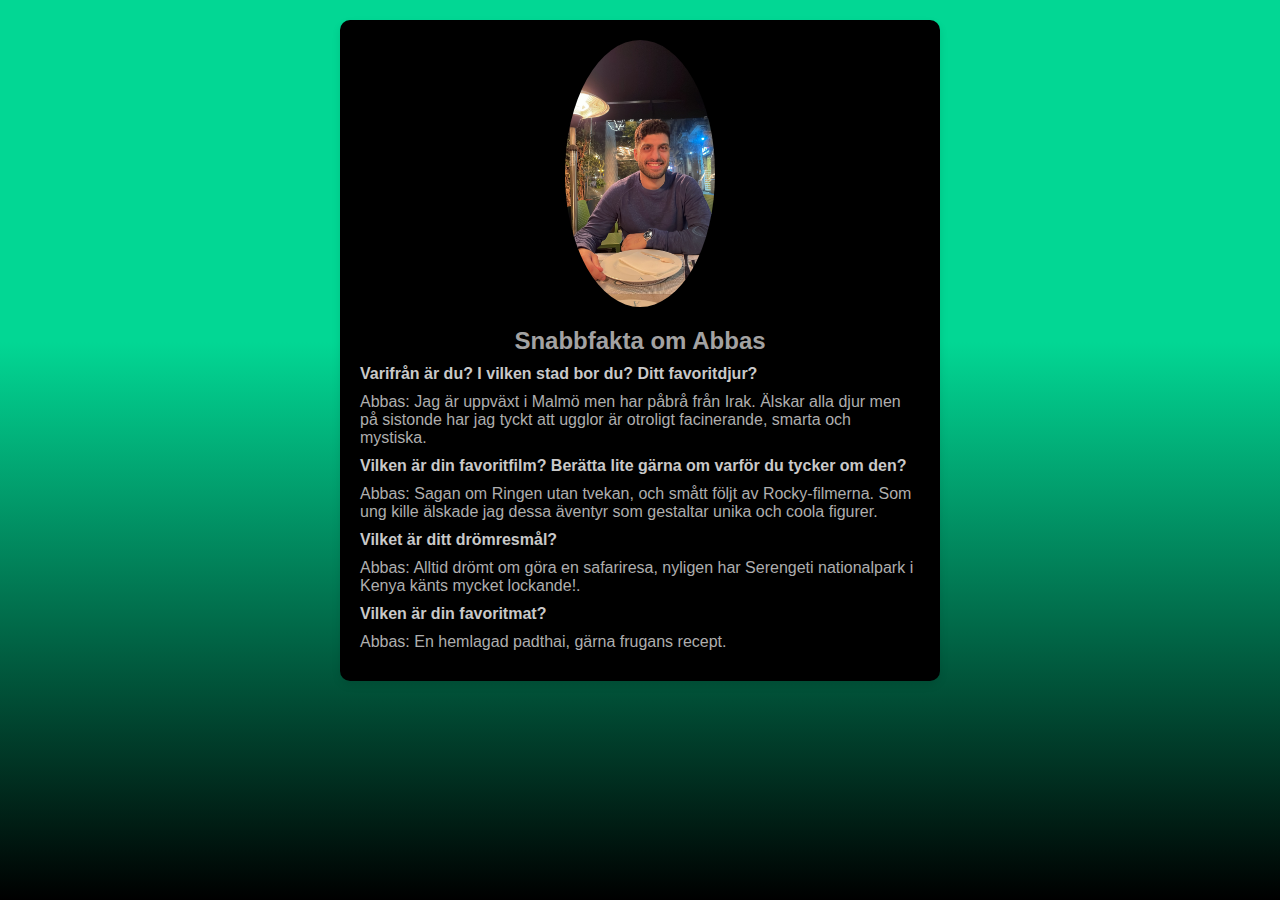
==== abbas.html @ 92864dc2 "Layout klar, porträtt klar, info klar?" ====
<!DOCTYPE html>
<html lang="en">
<head>
    <meta charset="UTF-8">
    <meta name="viewport" content="width=device-width, initial-scale=1.0">
    <title>Abbas</title>
    <link rel="stylesheet" href="styles.css">
</head>
<body>
    <main>
        <section class="profile-section">
            <div class="profile-box">
                <img src="/Images/Abbas.JPG" class="profile-img" alt="Bild på Abbas">
                <h2>Snabbfakta om Abbas</h2>
                <p><strong>Varifrån är du? I vilken stad bor du? Ditt favoritdjur?</strong></p>
                <p>Abbas: Jag är uppväxt i Malmö men har påbrå från Irak. Älskar alla djur men på sistonde har jag tyckt att ugglor är otroligt facinerande, smarta och mystiska.</p>
                <p><strong>Vilken är din favoritfilm? Berätta lite gärna om varför du tycker om den?</strong></p>
                <p>Abbas: Sagan om Ringen utan tvekan, och smått följt av Rocky-filmerna. Som ung kille älskade jag dessa äventyr som gestaltar unika och coola figurer.</p>
                <p><strong>Vilket är ditt drömresmål?</strong></p>
                <p>Abbas: Alltid drömt om göra en safariresa, nyligen har Serengeti nationalpark i Kenya känts mycket lockande!. </p>
                <p><strong>Vilken är din favoritmat?</strong></p>
                <p>Abbas: En hemlagad padthai, gärna frugans recept.  </p>
            </div>
        </section>
    </main>
</body>
</html>
---- styles.css ----
* {
  box-sizing: border-box;
  margin: 0;
  padding: 0;
}

body {
  background: rgb(0, 0, 0);
  background: linear-gradient(
    0deg,
    rgba(0, 0, 0, 1) 0%,
    rgba(2, 215, 148, 1) 62%
  );
  min-height: 100vh;
  font-family: "Montserrat", sans-serif;
}


/* Antons navbar + footer */
:root {
  --main: blue;
  --secondary: black;
  --third: rgb(213, 201, 201);
}

.nav-bar {
  background-color: var(--main);
  height: 2rem;
  width: 100%;
  list-style-type: none;
  display: flex;
  justify-content: flex-end;
  align-items: center;
}

.nav-bar a {
  text-decoration: none;
  color: var(--secondary);
  margin: 0rem 2rem 0.2rem 2rem;
  padding: 0.2rem 1rem;
  border-radius: 0.2rem;
}

.nav-bar a:hover {
  background-color: var(--secondary);
  color: var(--third);
}

footer {
  background-color: var(--main);
  width: 100%;
  height: 1.5rem;
  position: fixed;
  bottom: 0;
  left: 0;
  text-align: center;
}

/* Slut Antons navbar + footer */

/*  button styles */

button {
  background-color: rgb(0, 84, 58);
  font-style: normal;
  font-weight: 400;
  font-size: 30px;
  line-height: 55px;
  color: rgb(195, 245, 229);
  min-height: 50px;
  border: 2px solid white !important;
  min-width: 100px;
  border: none;
  border-radius: 20%;
  text-shadow: 2px 2px 2px rgb(40, 39, 39);
  -webkit-box-shadow: 10px 10px 5px 0px rgba(0, 0, 0, 0.75);
  -moz-box-shadow: 10px 10px 5px 0px rgba(0, 0, 0, 0.75);
  box-shadow: 10px 10px 5px 0px rgba(0, 0, 0, 0.75);
}

button:hover {
  opacity: 0.85;
}

*.dark-mode {
  background-color: #1b1b1b;
  color: #ffffff;
}

.heroContainer {
  display: grid;
  grid-column: 1;
  margin: 50px;
  gap: 5px;
}

.image {
  transition: all 0.2s ease-in-out;
  border-radius: 7px;
  width: 100%;
}
.image:hover {
  transform: scale(0.97);
  opacity: 0.85;
}
h1:hover {
  border-radius: 7px;
}
.about_us {
  display: flex;
  justify-content: center;
  align-items: center;
}

#darkModeToggle {
  border: none;
  border-radius: 3px;
  padding: 10px;
  background-color: rgb(43, 136, 136);
  color: white;
}

button:hover {
  background-color: #ffff;
  color: black;
}


/* Alice styling for contact page starts */

.contactPageWrapper {
  display: grid;
  grid-template-columns: 1 1fr;
}

@media screen and (min-width: 480px) {
  .contactPageMain {
    display: grid;
    grid-template-areas:
    "text form";
  }
}

  @media screen and (min-width: 480px) {
    .contactPageMain {
      display: grid;
      grid-template-areas:
      "text form";
  }
}

  @media screen and (min-width: 768px) {
      .contactPageMain {
        display: grid;
        grid-template-areas:
        "text form";
  }
}

  @media screen and (min-width: 1024px) {
    .contactPageMain {
      display: grid;
      grid-template-areas:
      "text form";
  }
}

/* Alice styling contact page ends */

/* Abbas om oss styling */

.Omossh1 {text-align: center;}

.grid-container {
  margin: 70px auto;
  display: grid;
  grid-template-rows: repeat(3, 200px);
  grid-template-columns: repeat(2, 200px);
  justify-content: center;
  align-items: center;
  grid-gap: 150px;
  grid-template-areas:
  "  image1 image2 "
  " image3 image4"
  " image5 .     " ;
  
 
  
}


.image1box {
  grid-area: image1;
  cursor: pointer;
  
 
}
.image2box {
  grid-area: image2;
  
}
.image3box {
  grid-area: image3;
 
}
.image4box {
  grid-area: image4;
 
}

.image5box {
  grid-area: image5;
}

/* Sektionen för profilen */
.profile-section {
  display: flex;
  justify-content: center;
}

/* Stil för textboxen */
.profile-box {
  background-color: rgb(0, 0, 0);
  border-radius: 10px;
  padding: 20px;
  box-shadow: 0 4px 8px rgba(0, 0, 0, 0.1);
  max-width: 600px;
  width: 100%;
  margin-top: 20px;
  text-align: left;
}

/* Profilbild */
.profile-img {
  display: block;
  margin: 0 auto 20px auto;
  width: 150px;
  height: auto;
  border-radius: 50%;
}

/* Rubrik */
h2 {
  color: #a3a2a2;
  font-size: 24px;
  margin-bottom: 10px;
  text-align: center;
}

/* Stark text för frågor */
strong {
  color: #c9c9c9;
}

/* Standard paragraf */
p {
  color: #aeaeae;
  font-size: 16px;
  margin-bottom: 10px;
}
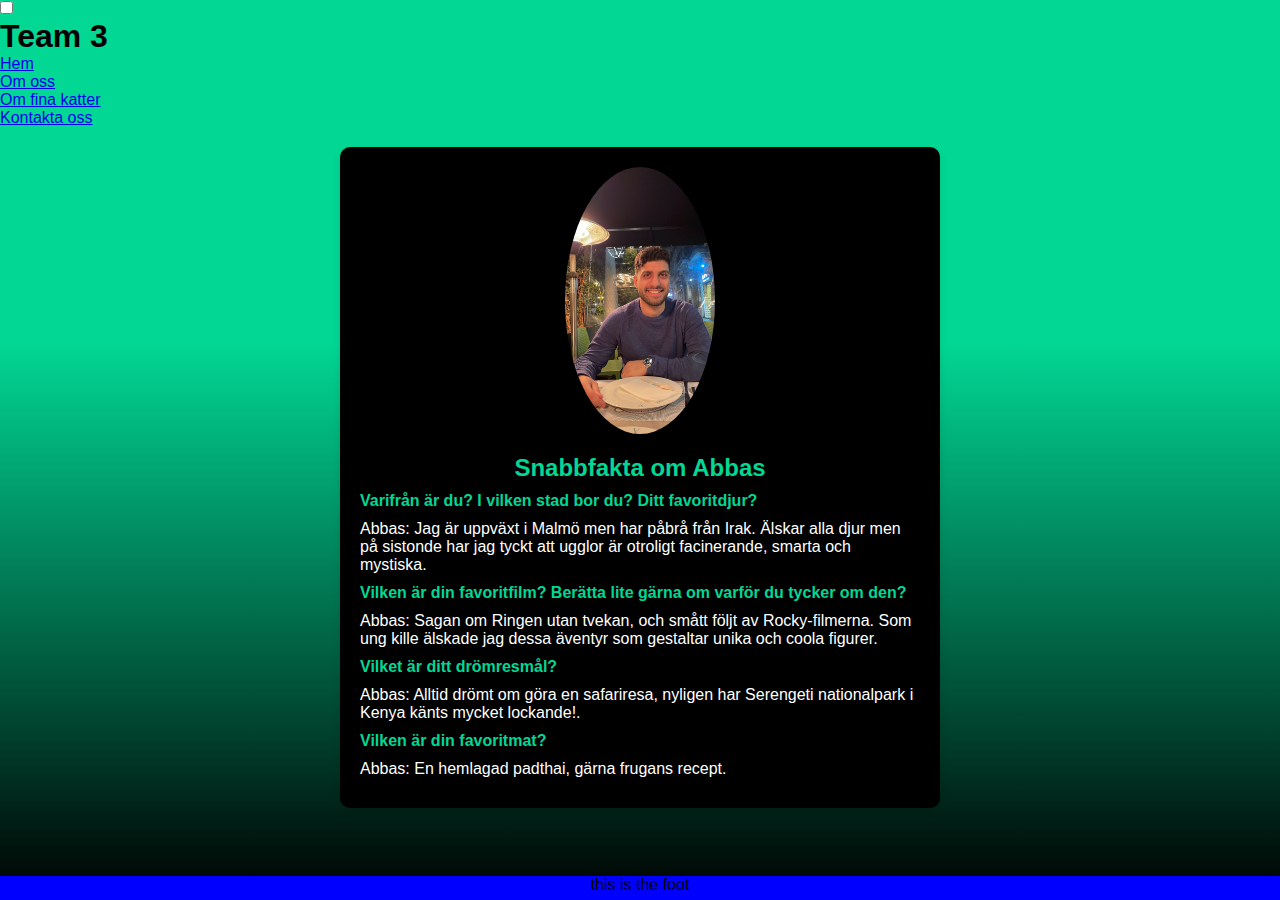
==== commit 81e5729b: "latest" ====
--- a/abbas.html
+++ b/abbas.html
@@ -8,6 +8,22 @@
 </head>
 <body>
     <main>
+        <header>
+            <nav class="navbar">
+            <input type="checkbox" id="menu-toggle" />
+            <label for="menu-toggle" class="hamburger-menu">
+              <span class="line"></span>
+              <span class="line"></span>
+              <span class="line"></span>
+            </label>
+            <h1 class="logo">Team 3</h1>
+            <ul class="nav-links">
+              <li><a href="/">Hem</a></li>
+              <li><a href="/omoss.html">Om oss</a></li>
+              <li><a href="/katter.html">Om fina katter</a></li>
+              <li><a href="/kontakta-oss.html">Kontakta oss</a></li>
+            </ul>
+          </nav></header>
         <section class="profile-section">
             <div class="profile-box">
                 <img src="/Images/Abbas.JPG" class="profile-img" alt="Bild på Abbas">
@@ -23,5 +39,7 @@
             </div>
         </section>
     </main>
+    <footer>this is the foot</footer>
+
 </body>
 </html>--- a/styles.css
+++ b/styles.css
@@ -139,6 +139,7 @@
     grid-template-areas:
     "text form";
   }
+  
 }
 
   @media screen and (min-width: 480px) {
@@ -169,47 +170,83 @@
 
 /* Abbas om oss styling */
 
-.Omossh1 {text-align: center;}
+.Omossh1 {
+  text-align: center;
+  margin: 30px auto;
+  padding: 10px
+}
 
 .grid-container {
   margin: 70px auto;
   display: grid;
-  grid-template-rows: repeat(3, 200px);
+  grid-template-rows: repeat(2, 200px);
   grid-template-columns: repeat(2, 200px);
   justify-content: center;
   align-items: center;
   grid-gap: 150px;
   grid-template-areas:
-  "  image1 image2 "
+  " image1 image2 "
   " image3 image4"
   " image5 .     " ;
   
+  
  
-  
 }
 
 
 .image1box {
   grid-area: image1;
-  cursor: pointer;
-  
- 
-}
+  width: 100%;
+  transition: all 0.5s ease-in-out;
+  border-radius: 10px;
+}
+
+.image1box:hover {
+  transform: scale(1.2);
+}
+
 .image2box {
   grid-area: image2;
-  
-}
+  width: 100%;
+  transition: all 0.5s ease-in-out;
+  border-radius: 10px;
+  
+}
+.image2box:hover {
+  transform: scale(1.2);
+}
+
 .image3box {
   grid-area: image3;
+  width: 100%;
+  transition: all 0.5s ease-in-out;
+  border-radius: 10px;
  
 }
+.image3box:hover {
+  transform: scale(1.2);
+}
+
 .image4box {
   grid-area: image4;
+  width: 100%;
+  transition: all 0.5s ease-in-out;
+  border-radius: 10px;
  
+}
+.image4box:hover {
+  transform: scale(1.2);
 }
 
 .image5box {
   grid-area: image5;
+  width: 100%;
+  transition: all 0.5s ease-in-out;
+  border-radius: 10px;
+  
+}
+.image5box:hover {
+  transform: scale(1.2);
 }
 
 /* Sektionen för profilen */
@@ -241,7 +278,7 @@
 
 /* Rubrik */
 h2 {
-  color: #a3a2a2;
+  color: rgba(2, 215, 148, 1);
   font-size: 24px;
   margin-bottom: 10px;
   text-align: center;
@@ -249,12 +286,22 @@
 
 /* Stark text för frågor */
 strong {
-  color: #c9c9c9;
+  color: rgba(2, 215, 148, 1);
 }
 
 /* Standard paragraf */
 p {
-  color: #aeaeae;
+  color: #ffffff;
   font-size: 16px;
   margin-bottom: 10px;
 }
+
+@media screen and (min-width: 320px) and (max-width: 460px) {
+
+  .grid-container{ 
+    display: flex;
+    flex-direction: column;
+    justify-content: center;
+  }
+
+}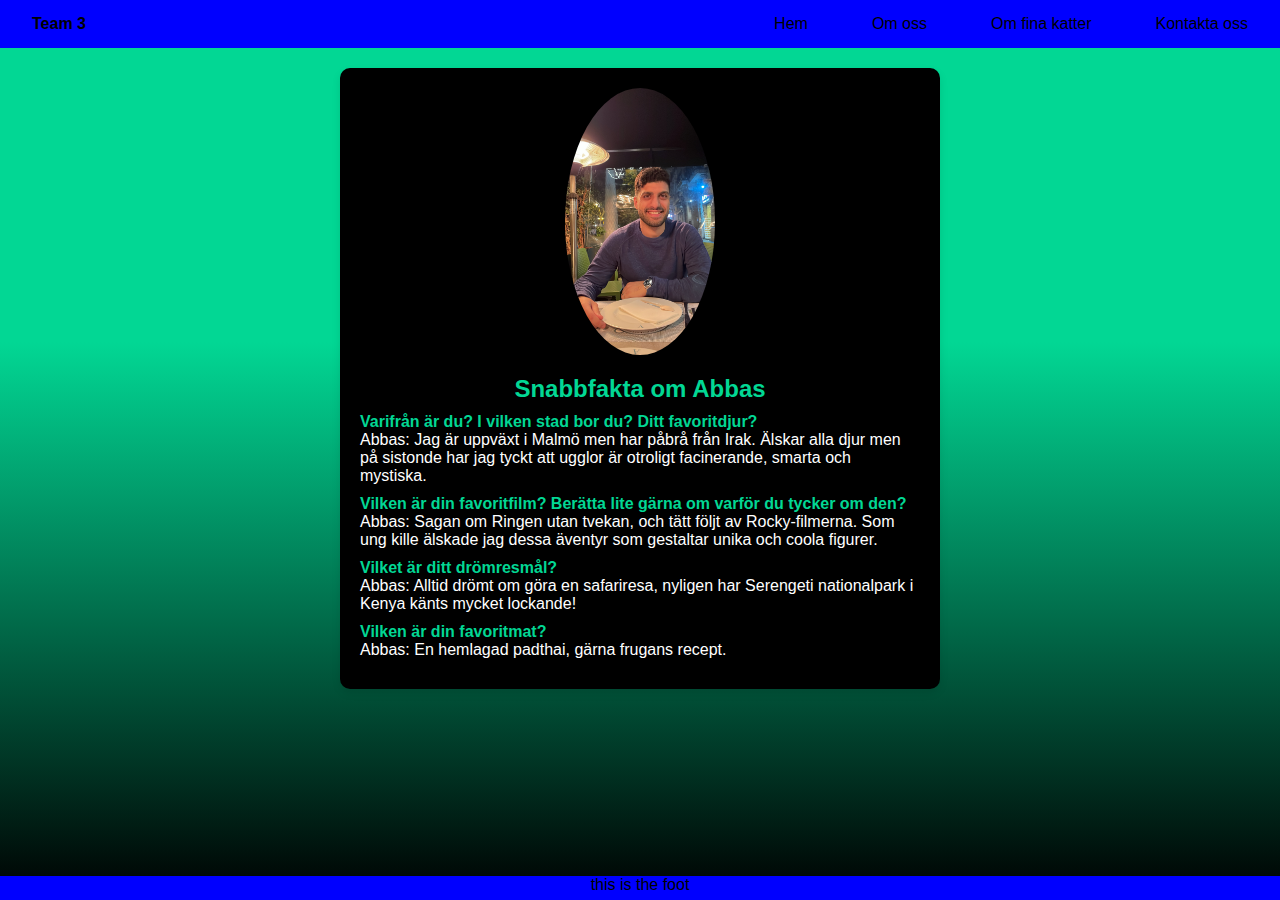
==== commit 88e5529e: "added classes to p, and adjusted h1 in om oss." ====
--- a/abbas.html
+++ b/abbas.html
@@ -29,13 +29,13 @@
                 <img src="/Images/Abbas.JPG" class="profile-img" alt="Bild på Abbas">
                 <h2>Snabbfakta om Abbas</h2>
                 <p><strong>Varifrån är du? I vilken stad bor du? Ditt favoritdjur?</strong></p>
-                <p>Abbas: Jag är uppväxt i Malmö men har påbrå från Irak. Älskar alla djur men på sistonde har jag tyckt att ugglor är otroligt facinerande, smarta och mystiska.</p>
+                <p class="citat">Abbas: Jag är uppväxt i Malmö men har påbrå från Irak. Älskar alla djur men på sistonde har jag tyckt att ugglor är otroligt facinerande, smarta och mystiska.</p>
                 <p><strong>Vilken är din favoritfilm? Berätta lite gärna om varför du tycker om den?</strong></p>
-                <p>Abbas: Sagan om Ringen utan tvekan, och smått följt av Rocky-filmerna. Som ung kille älskade jag dessa äventyr som gestaltar unika och coola figurer.</p>
+                <p class="citat">Abbas: Sagan om Ringen utan tvekan, och tätt följt av Rocky-filmerna. Som ung kille älskade jag dessa äventyr som gestaltar unika och coola figurer.</p>
                 <p><strong>Vilket är ditt drömresmål?</strong></p>
-                <p>Abbas: Alltid drömt om göra en safariresa, nyligen har Serengeti nationalpark i Kenya känts mycket lockande!. </p>
+                <p class="citat">Abbas: Alltid drömt om göra en safariresa, nyligen har Serengeti nationalpark i Kenya känts mycket lockande!</p>
                 <p><strong>Vilken är din favoritmat?</strong></p>
-                <p>Abbas: En hemlagad padthai, gärna frugans recept.  </p>
+                <p class="citat">Abbas: En hemlagad padthai, gärna frugans recept.  </p>
             </div>
         </section>
     </main>
--- a/styles.css
+++ b/styles.css
@@ -15,48 +15,129 @@
   font-family: "Montserrat", sans-serif;
 }
 
-
-/* Antons navbar + footer */
+/* Antons navbar*/
 :root {
   --main: blue;
   --secondary: black;
   --third: rgb(213, 201, 201);
 }
 
-.nav-bar {
+header {
+  position: sticky;
+  top: 0;
+}
+
+.navbar {
   background-color: var(--main);
-  height: 2rem;
+  display: flex;
+  justify-content: space-between;
+  align-items: center;
+  height: 3rem;
   width: 100%;
+  position: relative;
+}
+
+.nav-links {
   list-style-type: none;
   display: flex;
   justify-content: flex-end;
   align-items: center;
-}
-
-.nav-bar a {
+  font-size: 1rem;
+  white-space: nowrap;
+  overflow: hidden;
+}
+
+.nav-links a {
   text-decoration: none;
   color: var(--secondary);
   margin: 0rem 2rem 0.2rem 2rem;
-  padding: 0.2rem 1rem;
-  border-radius: 0.2rem;
-}
-
-.nav-bar a:hover {
+}
+
+.navbar a:hover {
+  color: var(--third);
+}
+
+.navbar .logo {
+  font-size: 1rem;
+  margin: 0rem 2rem;
+}
+
+.hamburger-menu {
+  display: none;
+  margin: 1rem;
+  border: solid 0.1rem var(--secondary);
+  border-radius: 0.3rem;
+}
+
+.hamburger-menu .line {
+  display: block;
+  width: 1.5rem;
+  height: 0.15rem;
   background-color: var(--secondary);
-  color: var(--third);
-}
-
+  margin: 0.2rem;
+}
+
+#menu-toggle {
+  display: none;
+}
+
+@media (max-width: 768px) {
+  .navbar {
+    display: flex;
+    justify-content: space-between;
+    flex-direction: row-reverse;
+  }
+
+  .nav-links {
+    display: hidden;
+    flex-direction: column;
+    position: absolute;
+    top: 100%;
+    right: 0;
+    background-color: var(--main);
+    text-align: center;
+    padding: 1rem 0;
+    font-size: 0.9rem;
+    border-radius: 0 0 0 1rem;
+    opacity: 0;
+    transform: translateY(-1rem);
+    transition: opacity 0.5s, transform 1s;
+  }
+
+  .nav-links li {
+    margin: 1rem;
+  }
+
+  #menu-toggle:checked ~ .nav-links {
+    display: flex;
+    opacity: 1;
+    transform: translateY(0);
+  }
+
+  .hamburger-menu {
+    display: block;
+  }
+}
+
+@media (max-width: 480px) {
+  .nav-links {
+    font-size: 0.8rem;
+  }
+}
+
+/*Slut på navbar, start på footer*/
 footer {
   background-color: var(--main);
   width: 100%;
   height: 1.5rem;
+  margin-top: 1rem;
   position: fixed;
   bottom: 0;
   left: 0;
   text-align: center;
 }
 
-/* Slut Antons navbar + footer */
+/* Slut på footer */
 
 /*  button styles */
 
@@ -126,54 +207,211 @@
 }
 
 
-/* Alice styling for contact page starts */
-
-.contactPageWrapper {
+/* Alice contact page styling start */
+
+.contactPageMain {
   display: grid;
-  grid-template-columns: 1 1fr;
-}
-
+  grid-template-columns: 1fr;
+  grid-template-areas: 
+        "text"
+        "form"
+        "details";
+  gap: 2rem;
+  padding: 2rem;
+}
+
+.contactForm, .contactDetails {
+  background-color: #fff;
+  padding: 2rem;
+  border-radius: 1rem;
+  border: 0.5rem solid #000;
+}
+
+/* Styling for text and form */
+.contactText {
+  grid-area: text;
+  font-size: 2rem;
+  h1 {
+    color: white;
+  }
+}
+
+.contactDetails {
+  grid-area: details;
+  background-color: #fff;
+  border-radius: 2rem;
+  padding: 2rem;
+}
+
+.contactForm {
+  grid-area: form;
+  gap: 1rem;
+}
+
+.contactForm label {
+  font-weight: bold;
+}
+
+.contactForm input, .contactForm textarea .contactForm button {
+  padding: 0.5rem;
+  border: 1px solid #000;
+  border-radius: 5px;
+  width: 100%;
+  margin-bottom: 2rem;
+}
+
+/* Responsive Layouts */
 @media screen and (min-width: 480px) {
   .contactPageMain {
-    display: grid;
-    grid-template-areas:
-    "text form";
-  }
-  
-}
-
-  @media screen and (min-width: 480px) {
-    .contactPageMain {
+    padding: 4rem;
+}
+}
+
+@media screen and (min-width: 768px) {
+  .contactPageMain {
+    grid-template-columns: 1fr 1fr; /* Two columns for medium-sized screens */
+    grid-template-areas: 
+      "text form"
+      "details details"; /* Text and form in two columns, details spans both columns */
+}
+
+}
+
+
+  @media screen and (min-width: 1024px) {
+    .contactPageWrapper {
       display: grid;
       grid-template-areas:
-      "text form";
-  }
-}
-
-  @media screen and (min-width: 768px) {
-      .contactPageMain {
-        display: grid;
-        grid-template-areas:
-        "text form";
-  }
-}
-
-  @media screen and (min-width: 1024px) {
-    .contactPageMain {
-      display: grid;
-      grid-template-areas:
-      "text form";
-  }
-}
-
-/* Alice styling contact page ends */
+           "text form details"; /* Text in the first column, form in the middle, details in the third column */
+      height: 100%;
+      align-items: stretch;
+      h1 {
+        font-size: 4rem;
+      }
+        }
+}
+
+/* Alice contact page styling ends */
+
+/* Rhi Katter styling begins */
+
+.katter-title {
+  font-size: 50px;
+  line-height: 55px;
+  color: #FFFFFF;
+  display: flex;
+  justify-content: center;
+  align-items: center;
+  margin-top: 5rem;
+  margin-bottom: 2rem;
+  text-align: center;
+  text-shadow:  5px 5px 5px rgb(40, 39, 39);
+}
+
+.container {
+  display: flex;
+  justify-content: center;
+  align-items: center;
+  flex-wrap: wrap;   
+  min-height: 100%;
+  padding-bottom: 5rem;
+}
+
+
+.card{
+  text-shadow:  2px 2px 2px rgb(40, 39, 39);
+  font-style: normal;
+  font-weight: 400;
+  font-size: 40px;
+  line-height: 25px;
+  color: #FFFFFF;
+  margin: 2rem;
+  border: 7px solid white;
+  border-radius: 20px;
+  height: 20rem;
+  width: 20rem;
+  display: flex;
+  justify-content: center;
+  align-items: center;
+  -webkit-box-shadow: 10px 10px 5px 0px rgba(0,0,0,0.75);
+  -moz-box-shadow: 10px 10px 5px 0px rgba(0,0,0,0.75);
+  box-shadow: 10px 10px 5px 0px rgba(0,0,0,0.75);
+  cursor: default;
+}
+
+.cardOne:hover {
+  transition: .2s;
+  transform: scale(1.1);
+  background-image: url(images/luna.jpg);
+  background-size: cover;
+  background-position: center;
+}
+
+.cardTwo:hover {
+  transition: .2s;
+  transform: scale(1.1);
+  background-image: url(images/loki.jpg);
+  background-size: cover;
+  background-position: center;
+}
+.cardThree:hover {
+  transition: .2s;
+  transform: scale(1.1);
+  background-image: url(images/coco.jpg);
+  background-size: cover;
+  background-position: center;
+}
+.cardFour:hover {
+  transition: .2s;
+  transform: scale(1.1);
+  background-image: url(images/charlie.jpg);
+  background-size: cover;
+}
+.cardFive:hover {
+  transition: .2s;
+  transform: scale(1.1);
+  background-image: url(images/milo.jpg);
+  background-size: cover;
+}
+.cardSix:hover {
+  transition: .2s;
+  transform: scale(1.1);
+  background-image: url(images/bella.jpg);
+  background-size: cover;
+  background-position: center;
+}
+
+@media (max-width: 768px) {
+  
+  .card {
+    height: 15rem;
+    width: 15rem;
+  }
+
+}
+
+@media (max-width: 425px) {
+  
+  .katter-title {
+    font-size: 45px;
+    line-height: 50px;
+  }
+
+}
+
+/* Rhi Katter styling begins */
 
 /* Abbas om oss styling */
 
 .Omossh1 {
+  margin: 30px auto;
+  color: #FFFFFF;
+  line-height: 100px;
+  display: flex;
+  justify-content: center;
   text-align: center;
-  margin: 30px auto;
-  padding: 10px
+  font-size: 50px;
+
 }
 
 .grid-container {
@@ -196,9 +434,9 @@
 
 .image1box {
   grid-area: image1;
-  width: 100%;
   transition: all 0.5s ease-in-out;
   border-radius: 10px;
+  
 }
 
 .image1box:hover {
@@ -207,7 +445,6 @@
 
 .image2box {
   grid-area: image2;
-  width: 100%;
   transition: all 0.5s ease-in-out;
   border-radius: 10px;
   
@@ -218,7 +455,6 @@
 
 .image3box {
   grid-area: image3;
-  width: 100%;
   transition: all 0.5s ease-in-out;
   border-radius: 10px;
  
@@ -229,7 +465,6 @@
 
 .image4box {
   grid-area: image4;
-  width: 100%;
   transition: all 0.5s ease-in-out;
   border-radius: 10px;
  
@@ -240,7 +475,6 @@
 
 .image5box {
   grid-area: image5;
-  width: 100%;
   transition: all 0.5s ease-in-out;
   border-radius: 10px;
   
@@ -290,18 +524,28 @@
 }
 
 /* Standard paragraf */
-p {
+.namn{
   color: #ffffff;
   font-size: 16px;
   margin-bottom: 10px;
+  text-decoration: inherit;
+}
+
+.citat {
+  color: #ffffff;
+  font-size: 16px;
+  margin-bottom: 10px;
+
 }
 
 @media screen and (min-width: 320px) and (max-width: 460px) {
 
   .grid-container{ 
     display: flex;
+    margin: 0;
     flex-direction: column;
     justify-content: center;
   }
 
-}+}
+
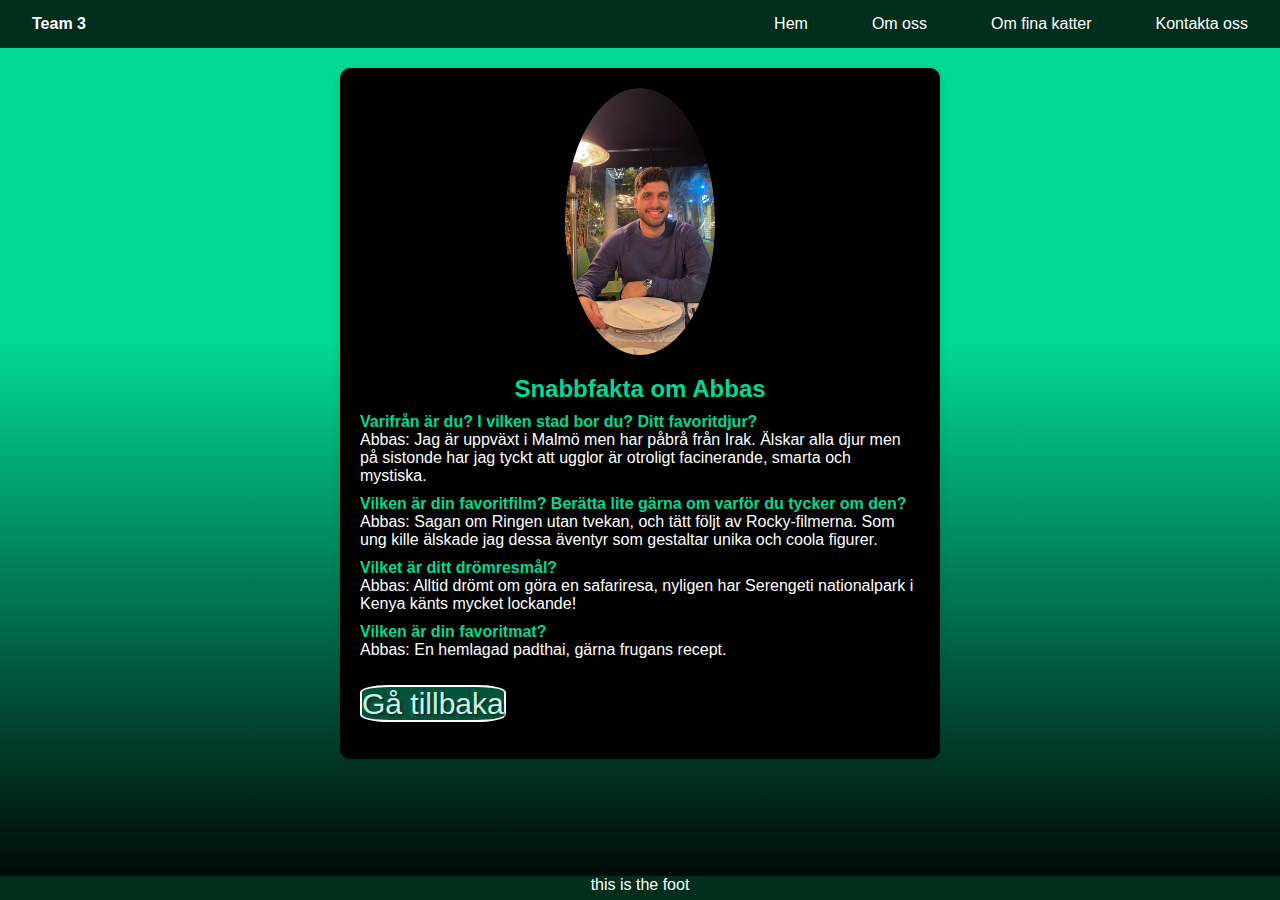
==== commit 20612da3: "La till "Gå tillbaka" knapp i profilerna." ====
--- a/abbas.html
+++ b/abbas.html
@@ -36,7 +36,9 @@
                 <p class="citat">Abbas: Alltid drömt om göra en safariresa, nyligen har Serengeti nationalpark i Kenya känts mycket lockande!</p>
                 <p><strong>Vilken är din favoritmat?</strong></p>
                 <p class="citat">Abbas: En hemlagad padthai, gärna frugans recept.  </p>
+                <a href="omoss.html" class="tillbaks">Gå tillbaka</a>
             </div>
+            
         </section>
     </main>
     <footer>this is the foot</footer>
--- a/styles.css
+++ b/styles.css
@@ -17,14 +17,15 @@
 
 /* Antons navbar*/
 :root {
-  --main: blue;
-  --secondary: black;
+  --main: #002e1d;
+  --secondary: white;
   --third: rgb(213, 201, 201);
 }
 
 header {
   position: sticky;
   top: 0;
+  color: var(--secondary);
 }
 
 .navbar {
@@ -128,6 +129,7 @@
 /*Slut på navbar, start på footer*/
 footer {
   background-color: var(--main);
+  color: var(--secondary);
   width: 100%;
   height: 1.5rem;
   margin-top: 1rem;
@@ -206,21 +208,21 @@
   color: black;
 }
 
-
 /* Alice contact page styling start */
 
 .contactPageMain {
   display: grid;
   grid-template-columns: 1fr;
-  grid-template-areas: 
-        "text"
-        "form"
-        "details";
+  grid-template-areas:
+    "text"
+    "form"
+    "details";
   gap: 2rem;
   padding: 2rem;
 }
 
-.contactForm, .contactDetails {
+.contactForm,
+.contactDetails {
   background-color: #fff;
   padding: 2rem;
   border-radius: 1rem;
@@ -252,7 +254,8 @@
   font-weight: bold;
 }
 
-.contactForm input, .contactForm textarea .contactForm button {
+.contactForm input,
+.contactForm textarea .contactForm button {
   padding: 0.5rem;
   border: 1px solid #000;
   border-radius: 5px;
@@ -264,31 +267,28 @@
 @media screen and (min-width: 480px) {
   .contactPageMain {
     padding: 4rem;
-}
+  }
 }
 
 @media screen and (min-width: 768px) {
   .contactPageMain {
     grid-template-columns: 1fr 1fr; /* Two columns for medium-sized screens */
-    grid-template-areas: 
+    grid-template-areas:
       "text form"
       "details details"; /* Text and form in two columns, details spans both columns */
-}
-
-}
-
-
-  @media screen and (min-width: 1024px) {
-    .contactPageWrapper {
-      display: grid;
-      grid-template-areas:
-           "text form details"; /* Text in the first column, form in the middle, details in the third column */
-      height: 100%;
-      align-items: stretch;
-      h1 {
-        font-size: 4rem;
-      }
-        }
+  }
+}
+
+@media screen and (min-width: 1024px) {
+  .contactPageWrapper {
+    display: grid;
+    grid-template-areas: "text form details"; /* Text in the first column, form in the middle, details in the third column */
+    height: 100%;
+    align-items: stretch;
+    h1 {
+      font-size: 4rem;
+    }
+  }
 }
 
 /* Alice contact page styling ends */
@@ -298,33 +298,32 @@
 .katter-title {
   font-size: 50px;
   line-height: 55px;
-  color: #FFFFFF;
+  color: #ffffff;
   display: flex;
   justify-content: center;
   align-items: center;
   margin-top: 5rem;
   margin-bottom: 2rem;
   text-align: center;
-  text-shadow:  5px 5px 5px rgb(40, 39, 39);
+  text-shadow: 5px 5px 5px rgb(40, 39, 39);
 }
 
 .container {
   display: flex;
   justify-content: center;
   align-items: center;
-  flex-wrap: wrap;   
+  flex-wrap: wrap;
   min-height: 100%;
   padding-bottom: 5rem;
 }
 
-
-.card{
-  text-shadow:  2px 2px 2px rgb(40, 39, 39);
+.card {
+  text-shadow: 2px 2px 2px rgb(40, 39, 39);
   font-style: normal;
   font-weight: 400;
   font-size: 40px;
   line-height: 25px;
-  color: #FFFFFF;
+  color: #ffffff;
   margin: 2rem;
   border: 7px solid white;
   border-radius: 20px;
@@ -333,14 +332,14 @@
   display: flex;
   justify-content: center;
   align-items: center;
-  -webkit-box-shadow: 10px 10px 5px 0px rgba(0,0,0,0.75);
-  -moz-box-shadow: 10px 10px 5px 0px rgba(0,0,0,0.75);
-  box-shadow: 10px 10px 5px 0px rgba(0,0,0,0.75);
+  -webkit-box-shadow: 10px 10px 5px 0px rgba(0, 0, 0, 0.75);
+  -moz-box-shadow: 10px 10px 5px 0px rgba(0, 0, 0, 0.75);
+  box-shadow: 10px 10px 5px 0px rgba(0, 0, 0, 0.75);
   cursor: default;
 }
 
 .cardOne:hover {
-  transition: .2s;
+  transition: 0.2s;
   transform: scale(1.1);
   background-image: url(images/luna.jpg);
   background-size: cover;
@@ -348,33 +347,33 @@
 }
 
 .cardTwo:hover {
-  transition: .2s;
+  transition: 0.2s;
   transform: scale(1.1);
   background-image: url(images/loki.jpg);
   background-size: cover;
   background-position: center;
 }
 .cardThree:hover {
-  transition: .2s;
+  transition: 0.2s;
   transform: scale(1.1);
   background-image: url(images/coco.jpg);
   background-size: cover;
   background-position: center;
 }
 .cardFour:hover {
-  transition: .2s;
+  transition: 0.2s;
   transform: scale(1.1);
   background-image: url(images/charlie.jpg);
   background-size: cover;
 }
 .cardFive:hover {
-  transition: .2s;
+  transition: 0.2s;
   transform: scale(1.1);
   background-image: url(images/milo.jpg);
   background-size: cover;
 }
 .cardSix:hover {
-  transition: .2s;
+  transition: 0.2s;
   transform: scale(1.1);
   background-image: url(images/bella.jpg);
   background-size: cover;
@@ -382,21 +381,17 @@
 }
 
 @media (max-width: 768px) {
-  
   .card {
     height: 15rem;
     width: 15rem;
   }
-
 }
 
 @media (max-width: 425px) {
-  
   .katter-title {
     font-size: 45px;
     line-height: 50px;
   }
-
 }
 
 /* Rhi Katter styling begins */
@@ -412,6 +407,8 @@
   text-align: center;
   font-size: 50px;
 
+  margin: 30px auto;
+  padding: 10px;
 }
 
 .grid-container {
@@ -423,14 +420,10 @@
   align-items: center;
   grid-gap: 150px;
   grid-template-areas:
-  " image1 image2 "
-  " image3 image4"
-  " image5 .     " ;
-  
-  
- 
-}
-
+    " image1 image2 "
+    " image3 image4"
+    " image5 .     ";
+}
 
 .image1box {
   grid-area: image1;
@@ -447,7 +440,6 @@
   grid-area: image2;
   transition: all 0.5s ease-in-out;
   border-radius: 10px;
-  
 }
 .image2box:hover {
   transform: scale(1.2);
@@ -457,7 +449,6 @@
   grid-area: image3;
   transition: all 0.5s ease-in-out;
   border-radius: 10px;
- 
 }
 .image3box:hover {
   transform: scale(1.2);
@@ -467,7 +458,6 @@
   grid-area: image4;
   transition: all 0.5s ease-in-out;
   border-radius: 10px;
- 
 }
 .image4box:hover {
   transform: scale(1.2);
@@ -477,7 +467,6 @@
   grid-area: image5;
   transition: all 0.5s ease-in-out;
   border-radius: 10px;
-  
 }
 .image5box:hover {
   transform: scale(1.2);
@@ -539,13 +528,29 @@
 }
 
 @media screen and (min-width: 320px) and (max-width: 460px) {
-
-  .grid-container{ 
+  .grid-container {
     display: flex;
     margin: 0;
     flex-direction: column;
     justify-content: center;
   }
-
-}
-
+}
+.tillbaks {
+  background-color: rgb(0, 84, 58);
+  font-style: normal;
+  font-weight: 400;
+  font-size: 30px;
+  line-height: 70px;
+  color: rgb(195, 245, 229);
+  min-height: 100px;
+  border: 2px solid white !important;
+  min-width: 100px;
+  border: none;
+  border-radius: 20%;
+  text-shadow: 2px 2px 2px rgb(40, 39, 39);
+  -webkit-box-shadow: 10px 10px 5px 0px rgba(0, 0, 0, 0.75);
+  -moz-box-shadow: 10px 10px 5px 0px rgba(0, 0, 0, 0.75);
+  box-shadow: 10px 10px 5px 0px rgba(0, 0, 0, 0.75);
+  text-decoration: none;
+  
+}
